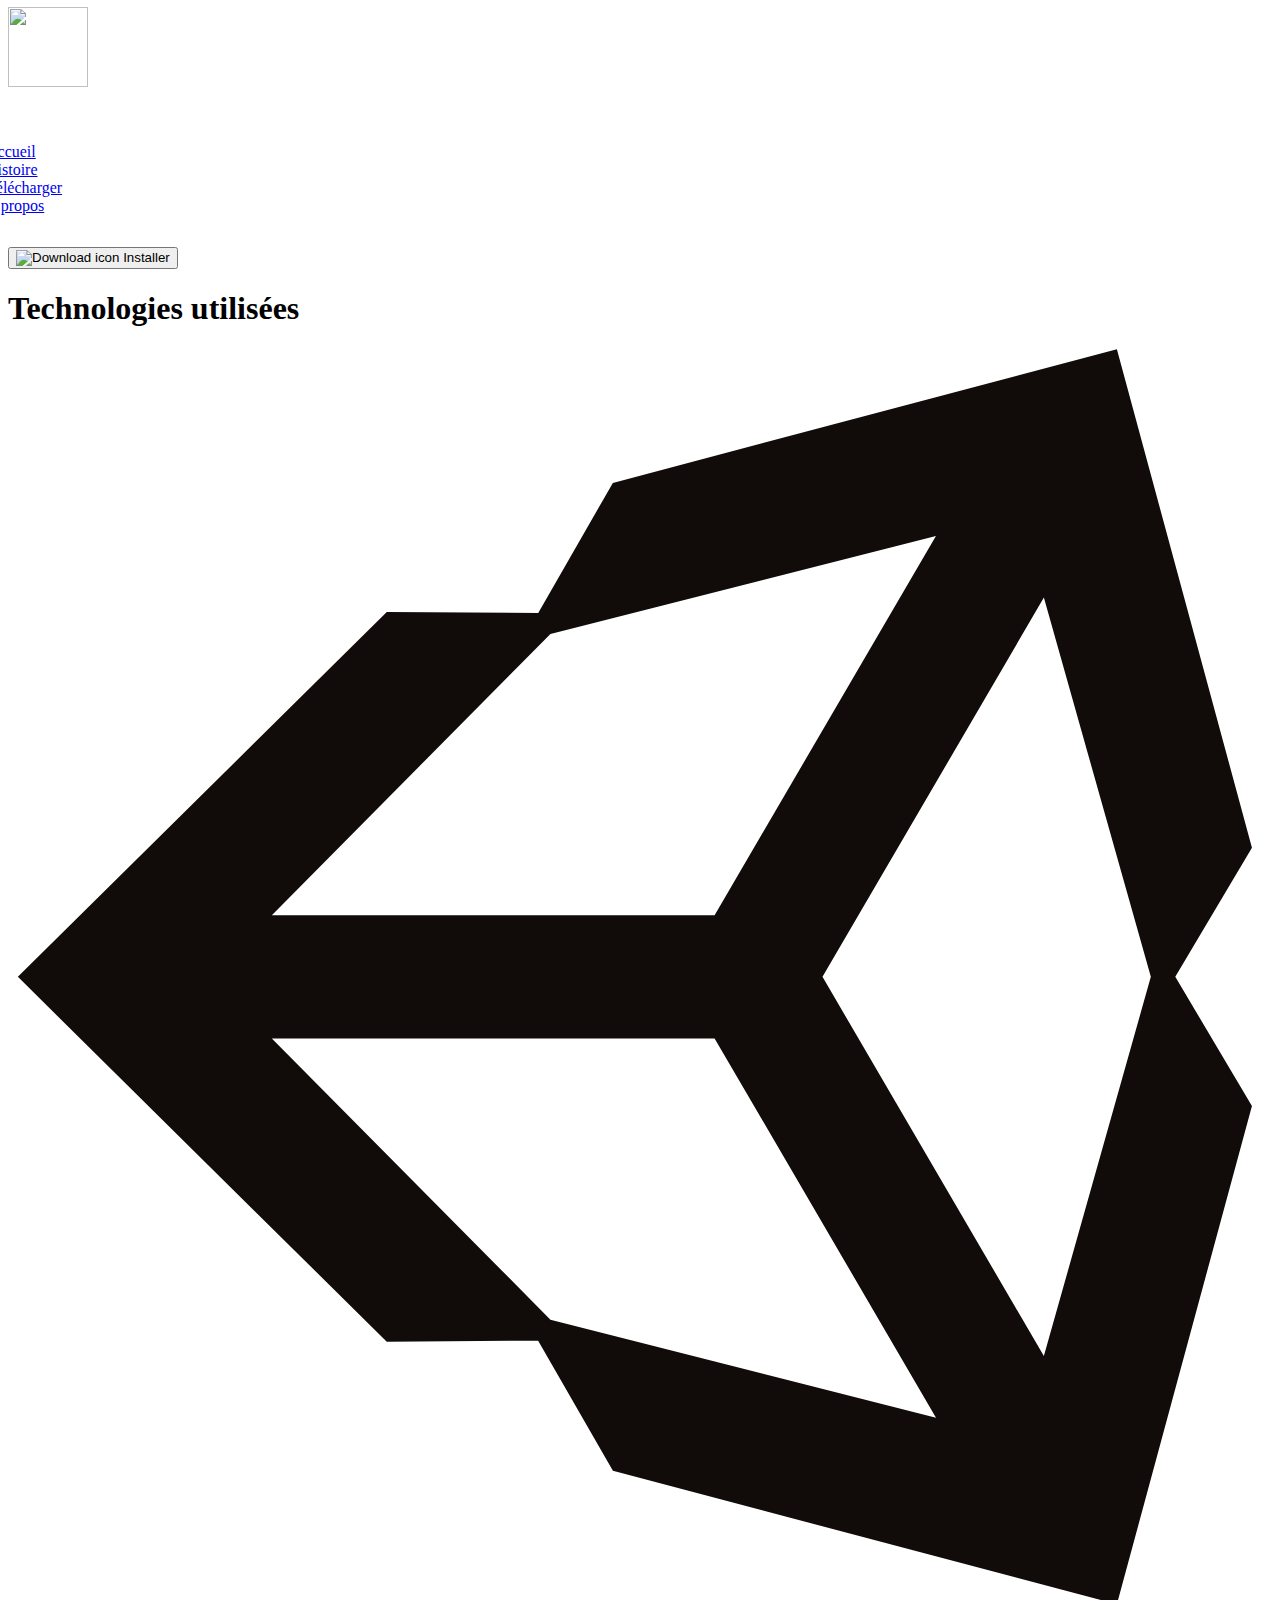
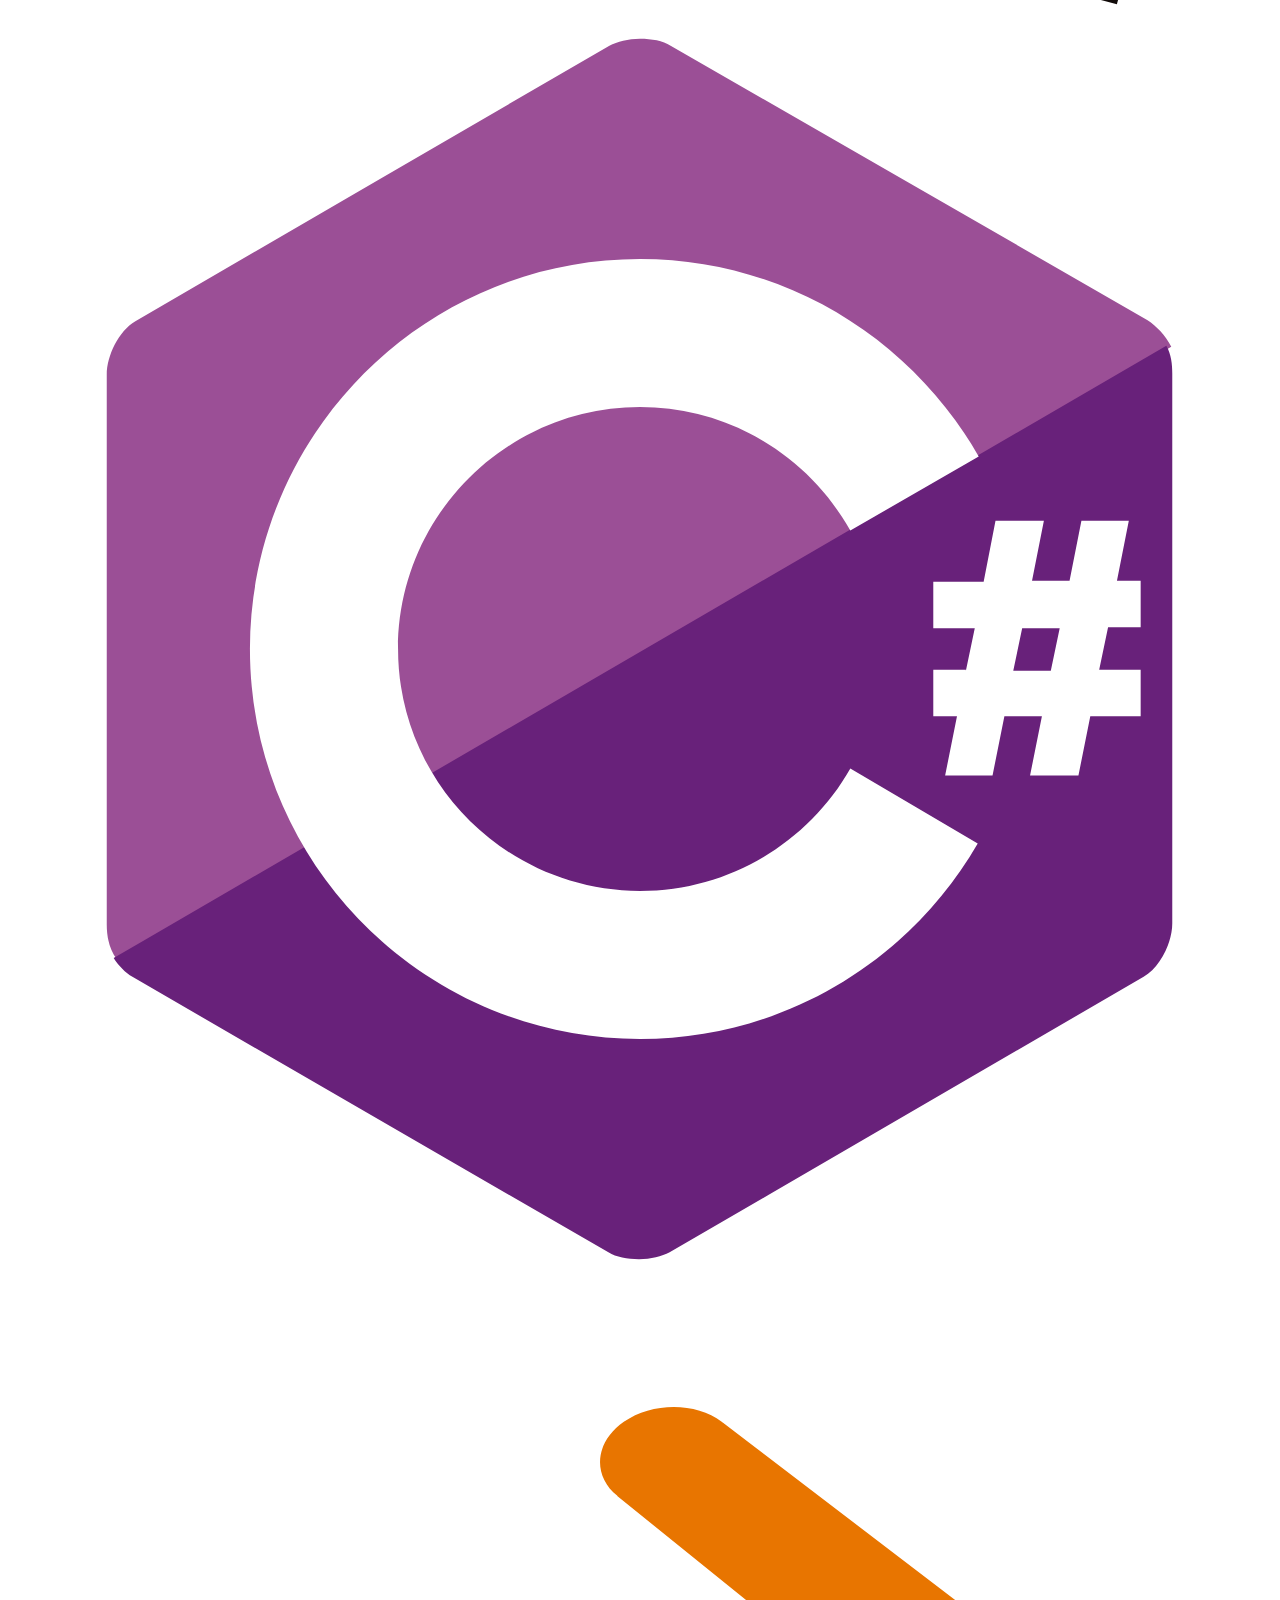
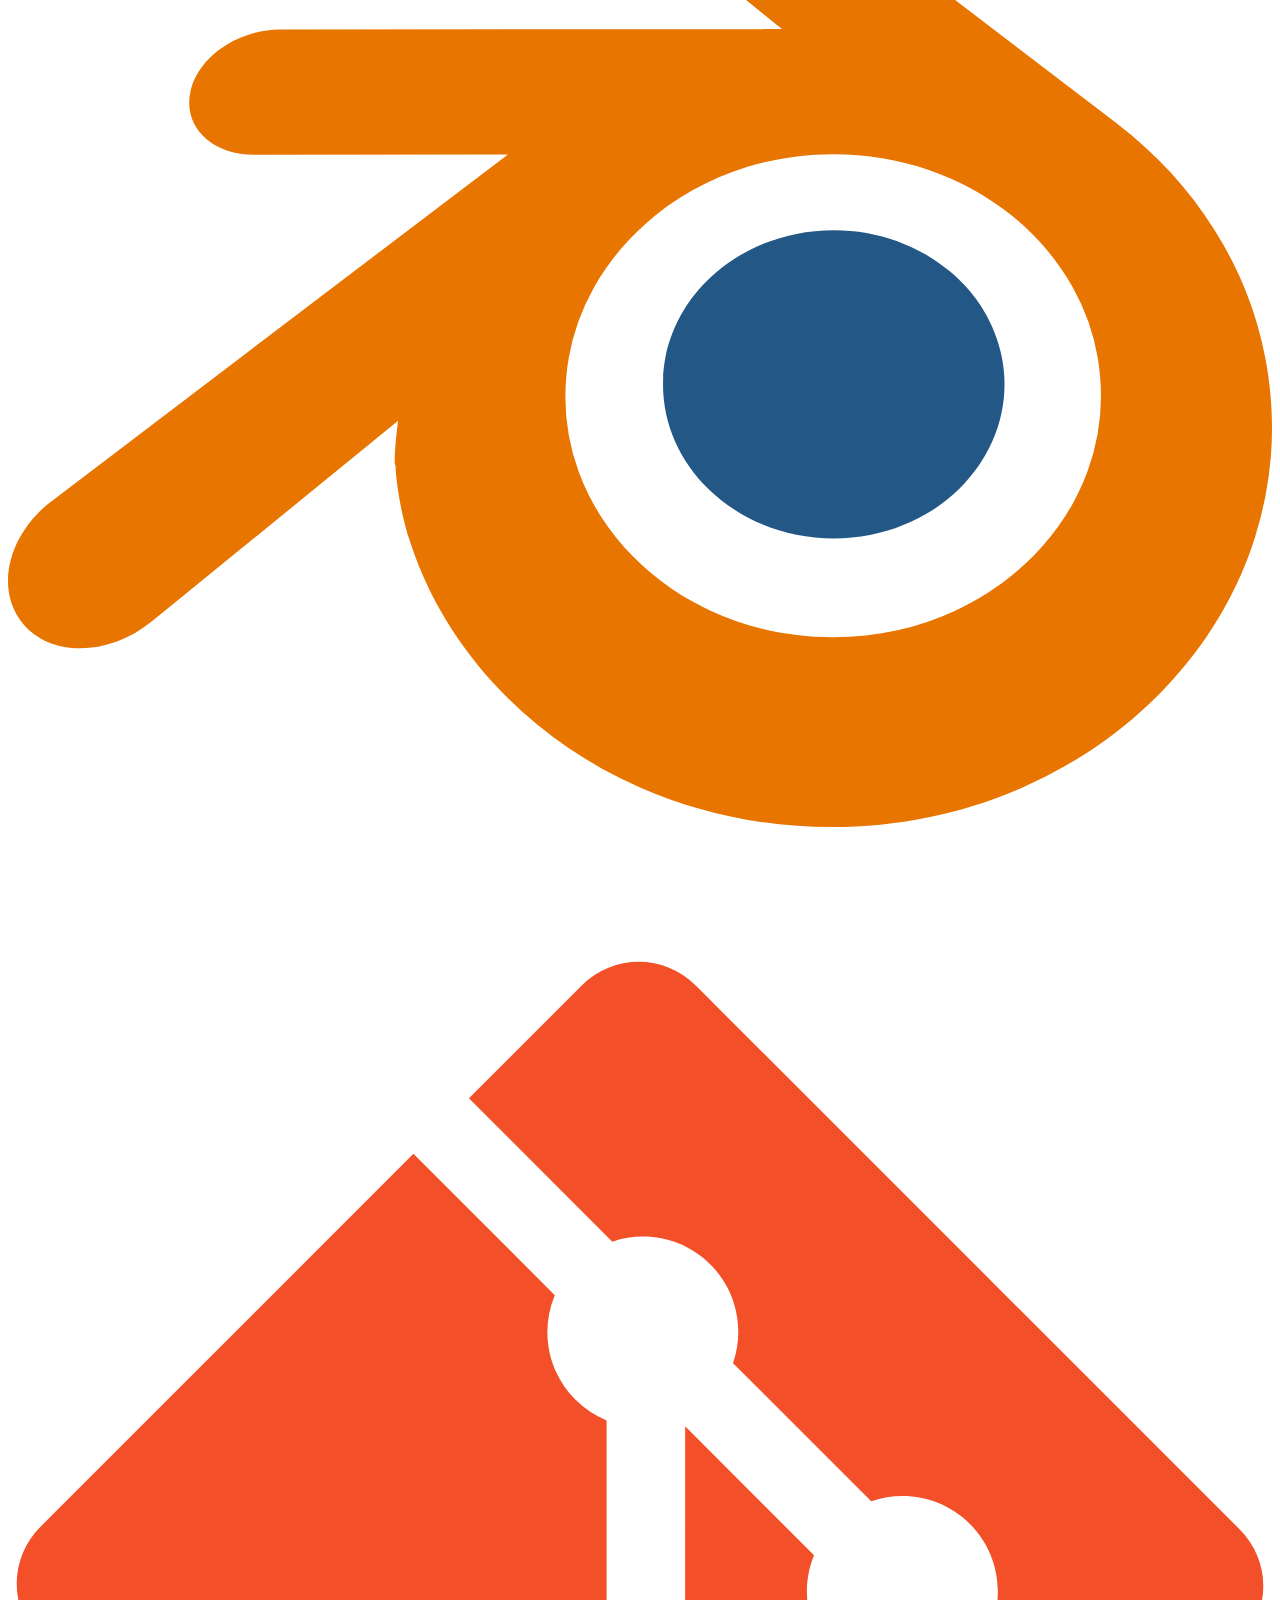
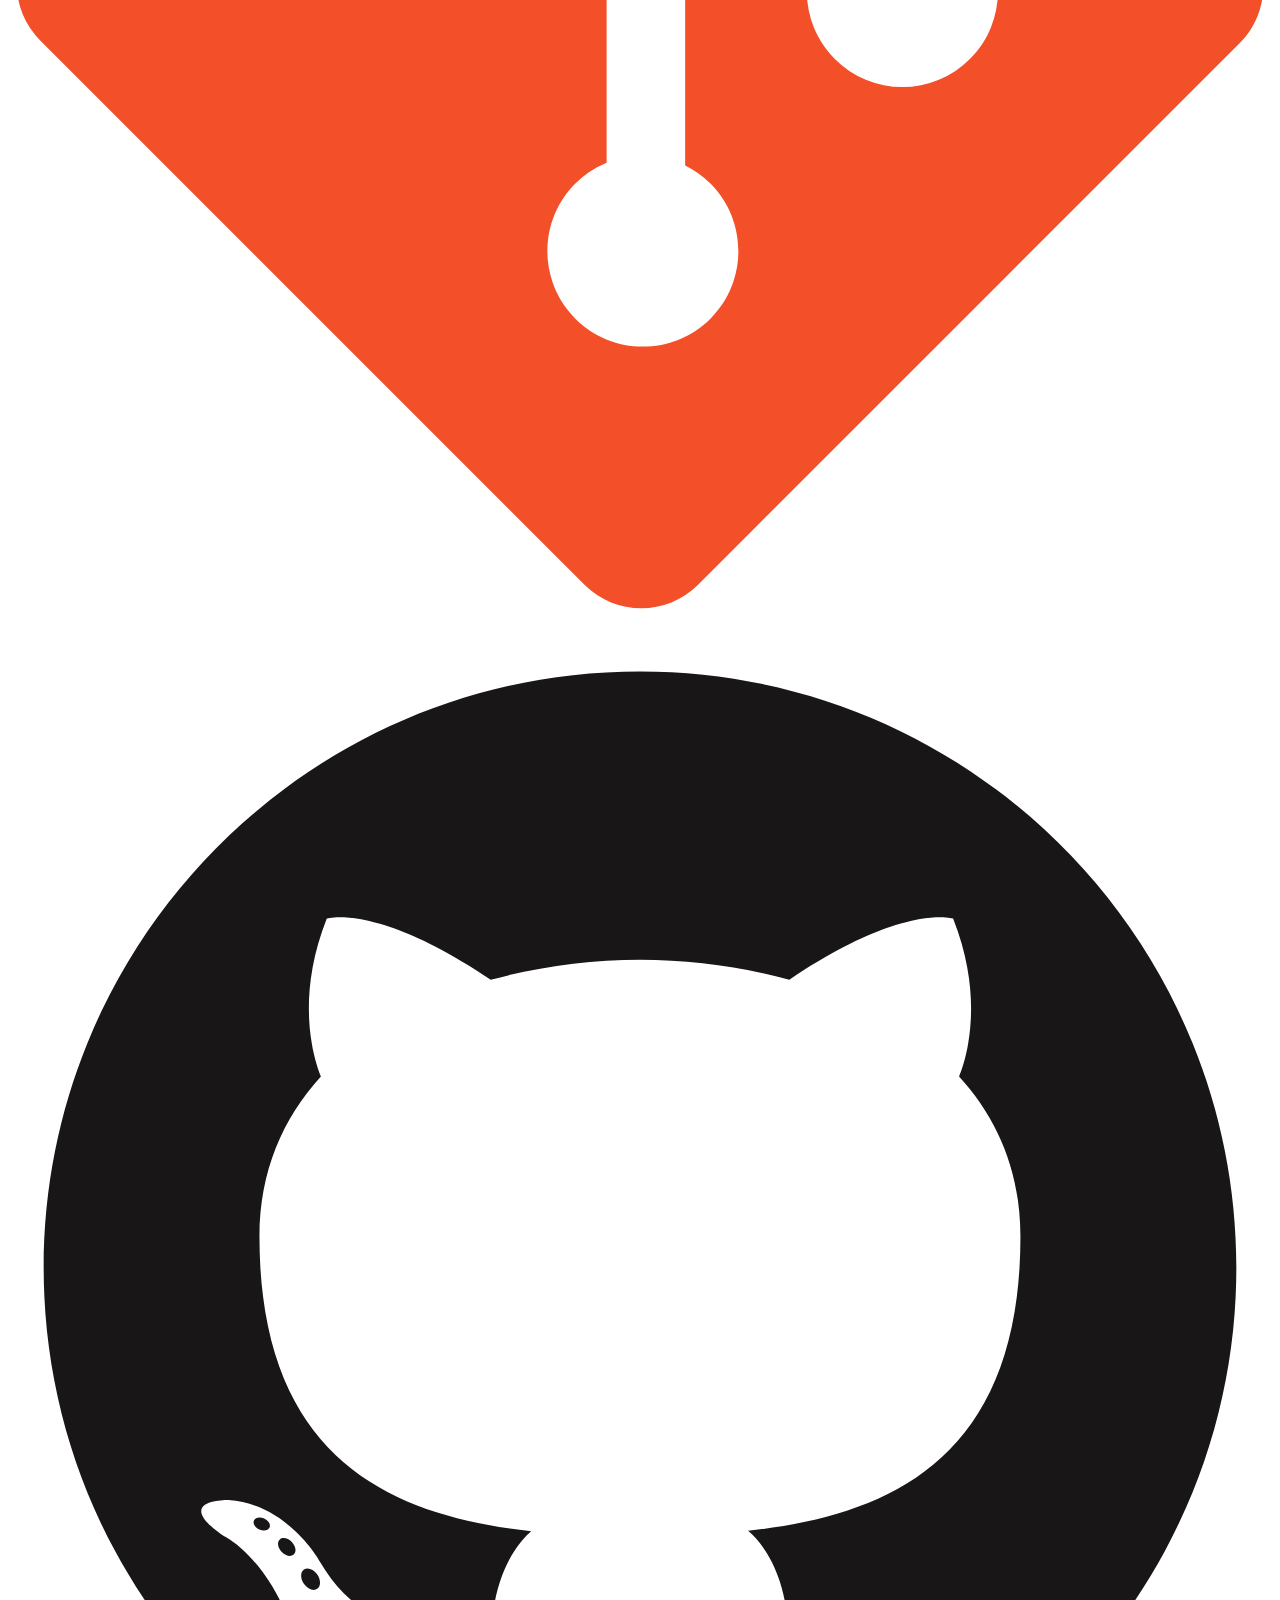
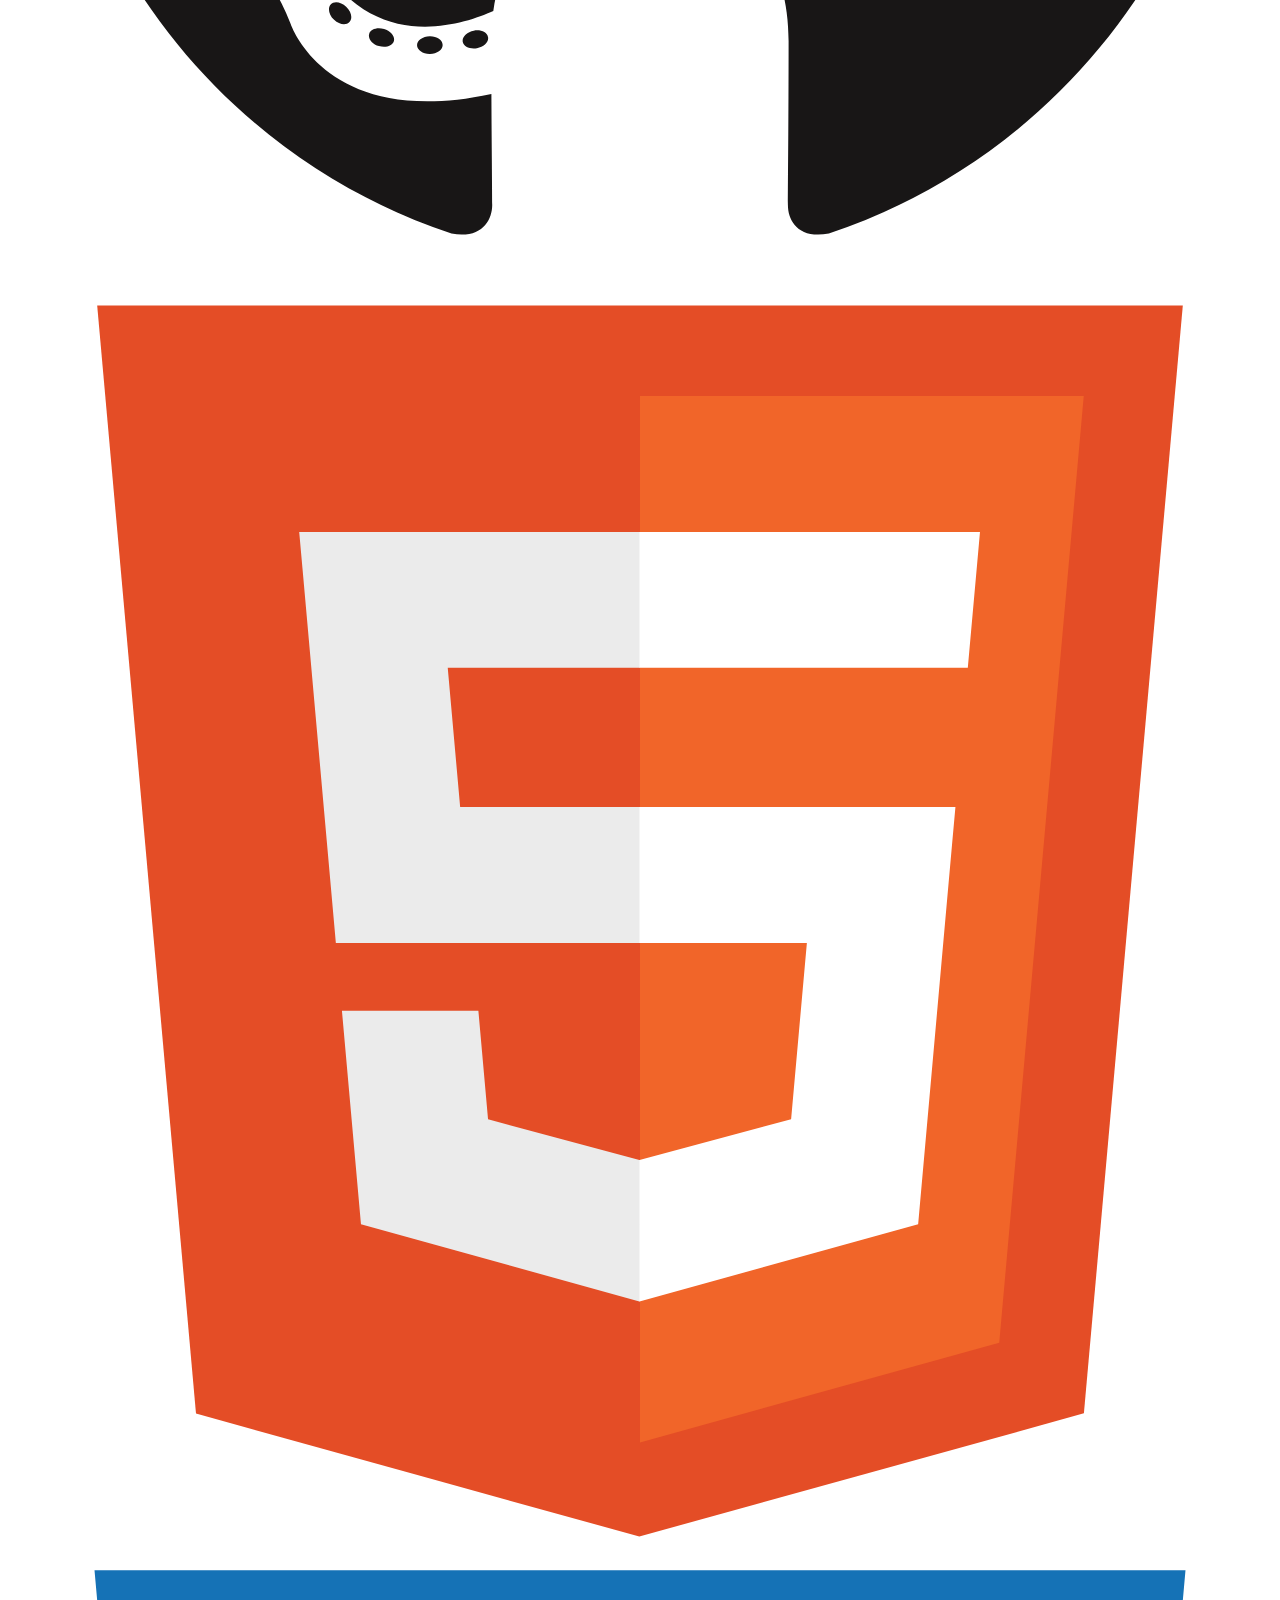
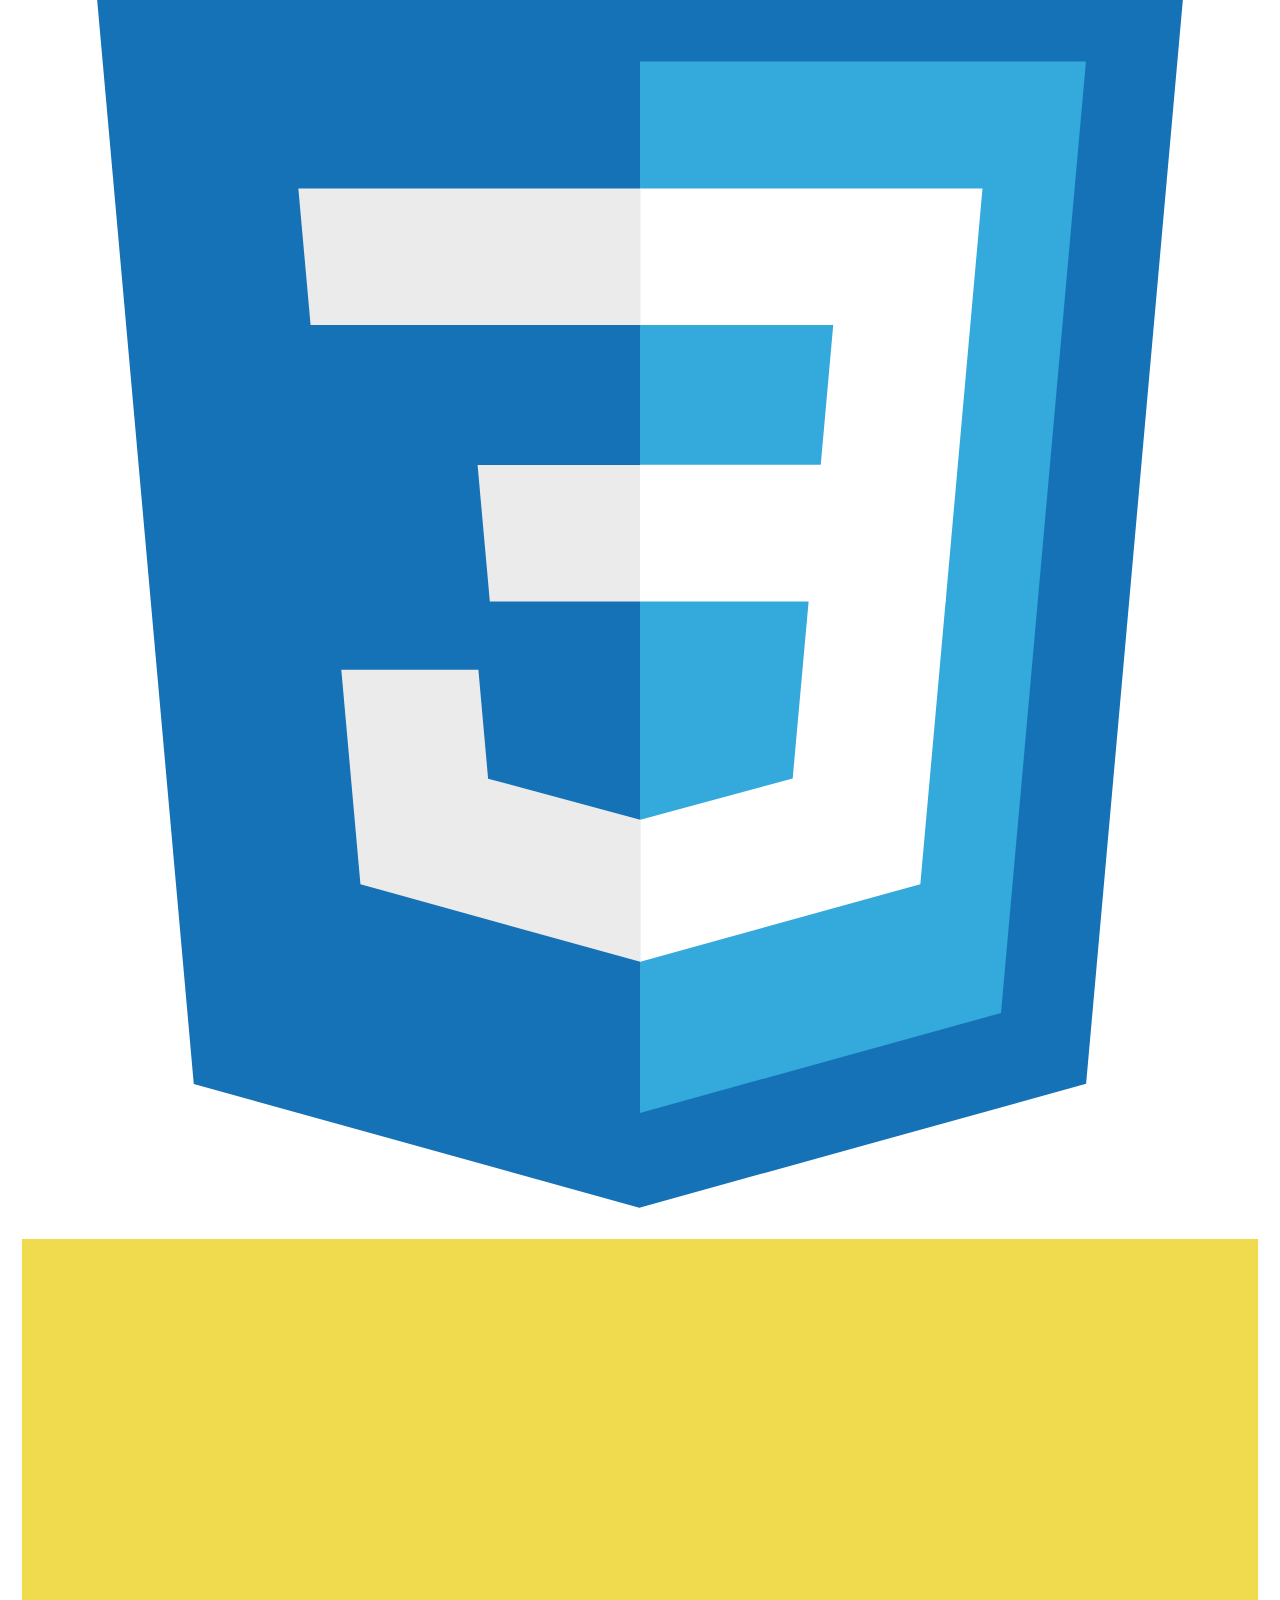
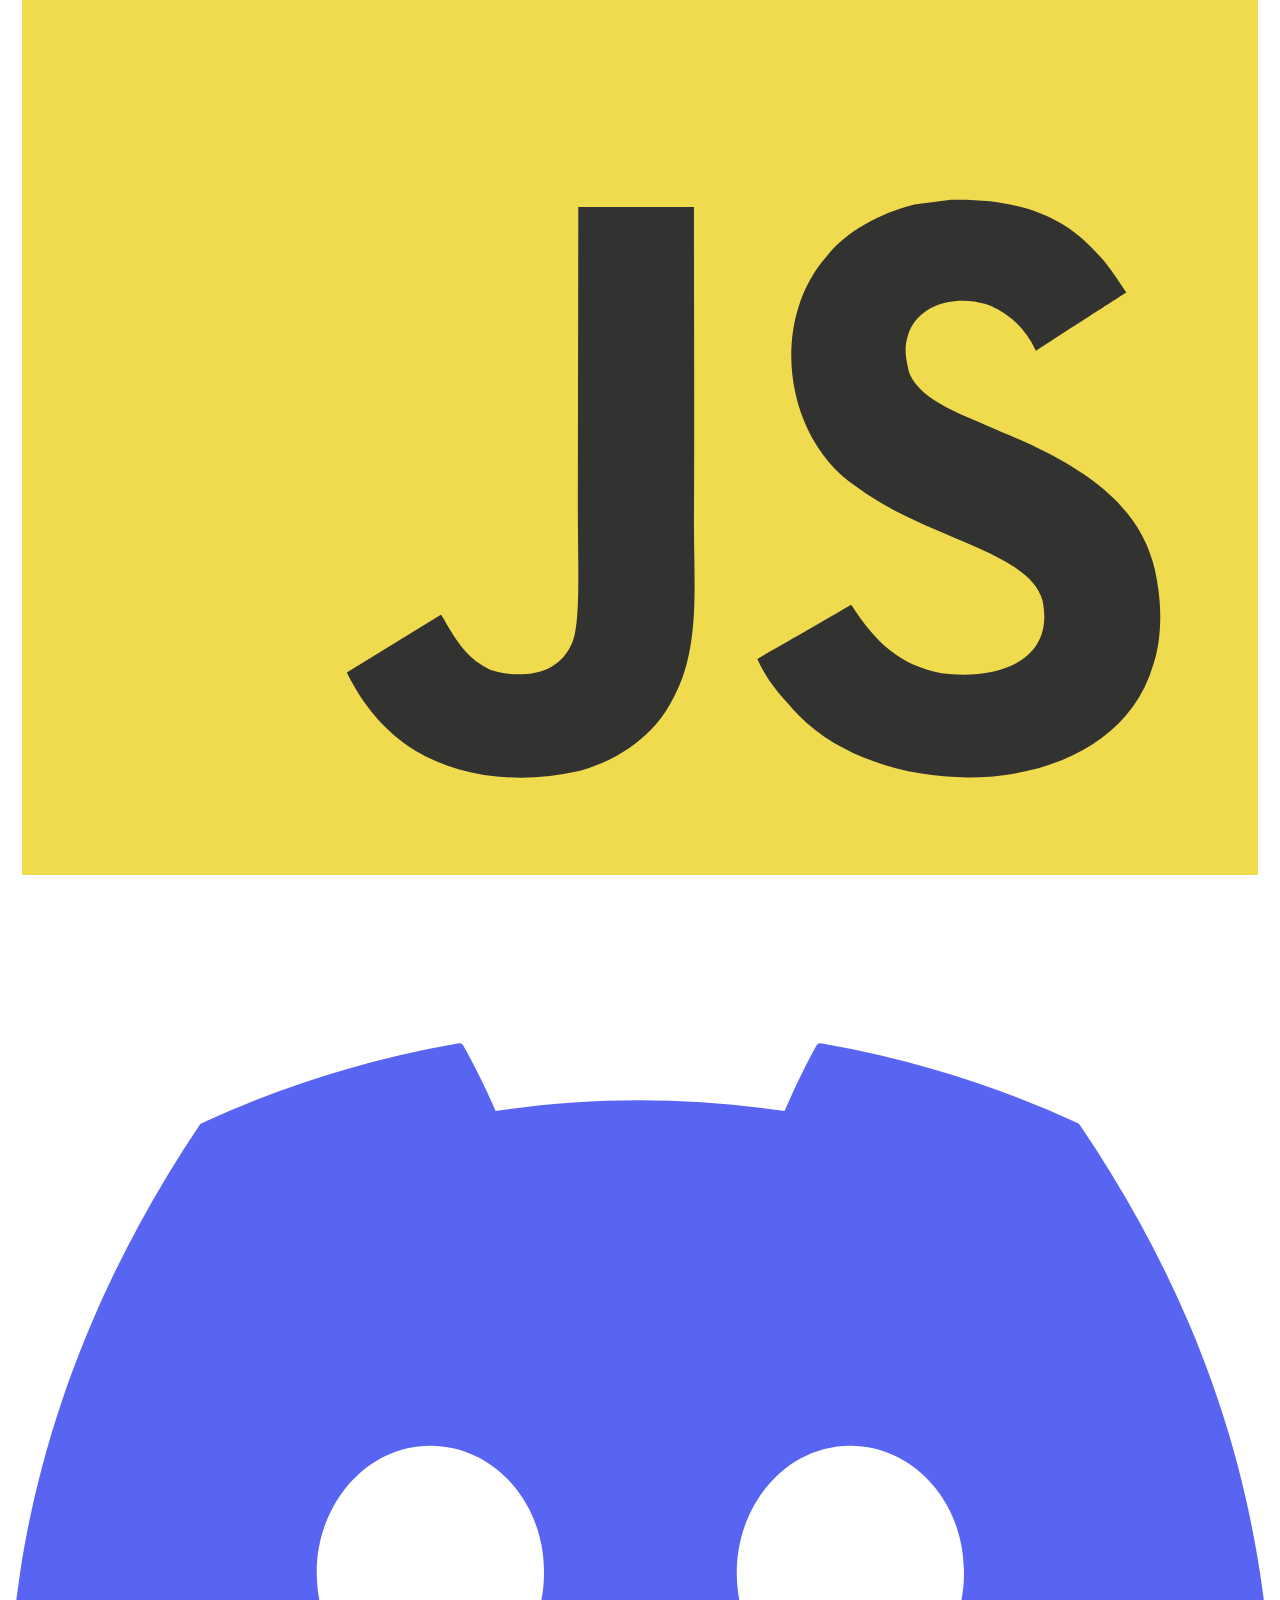
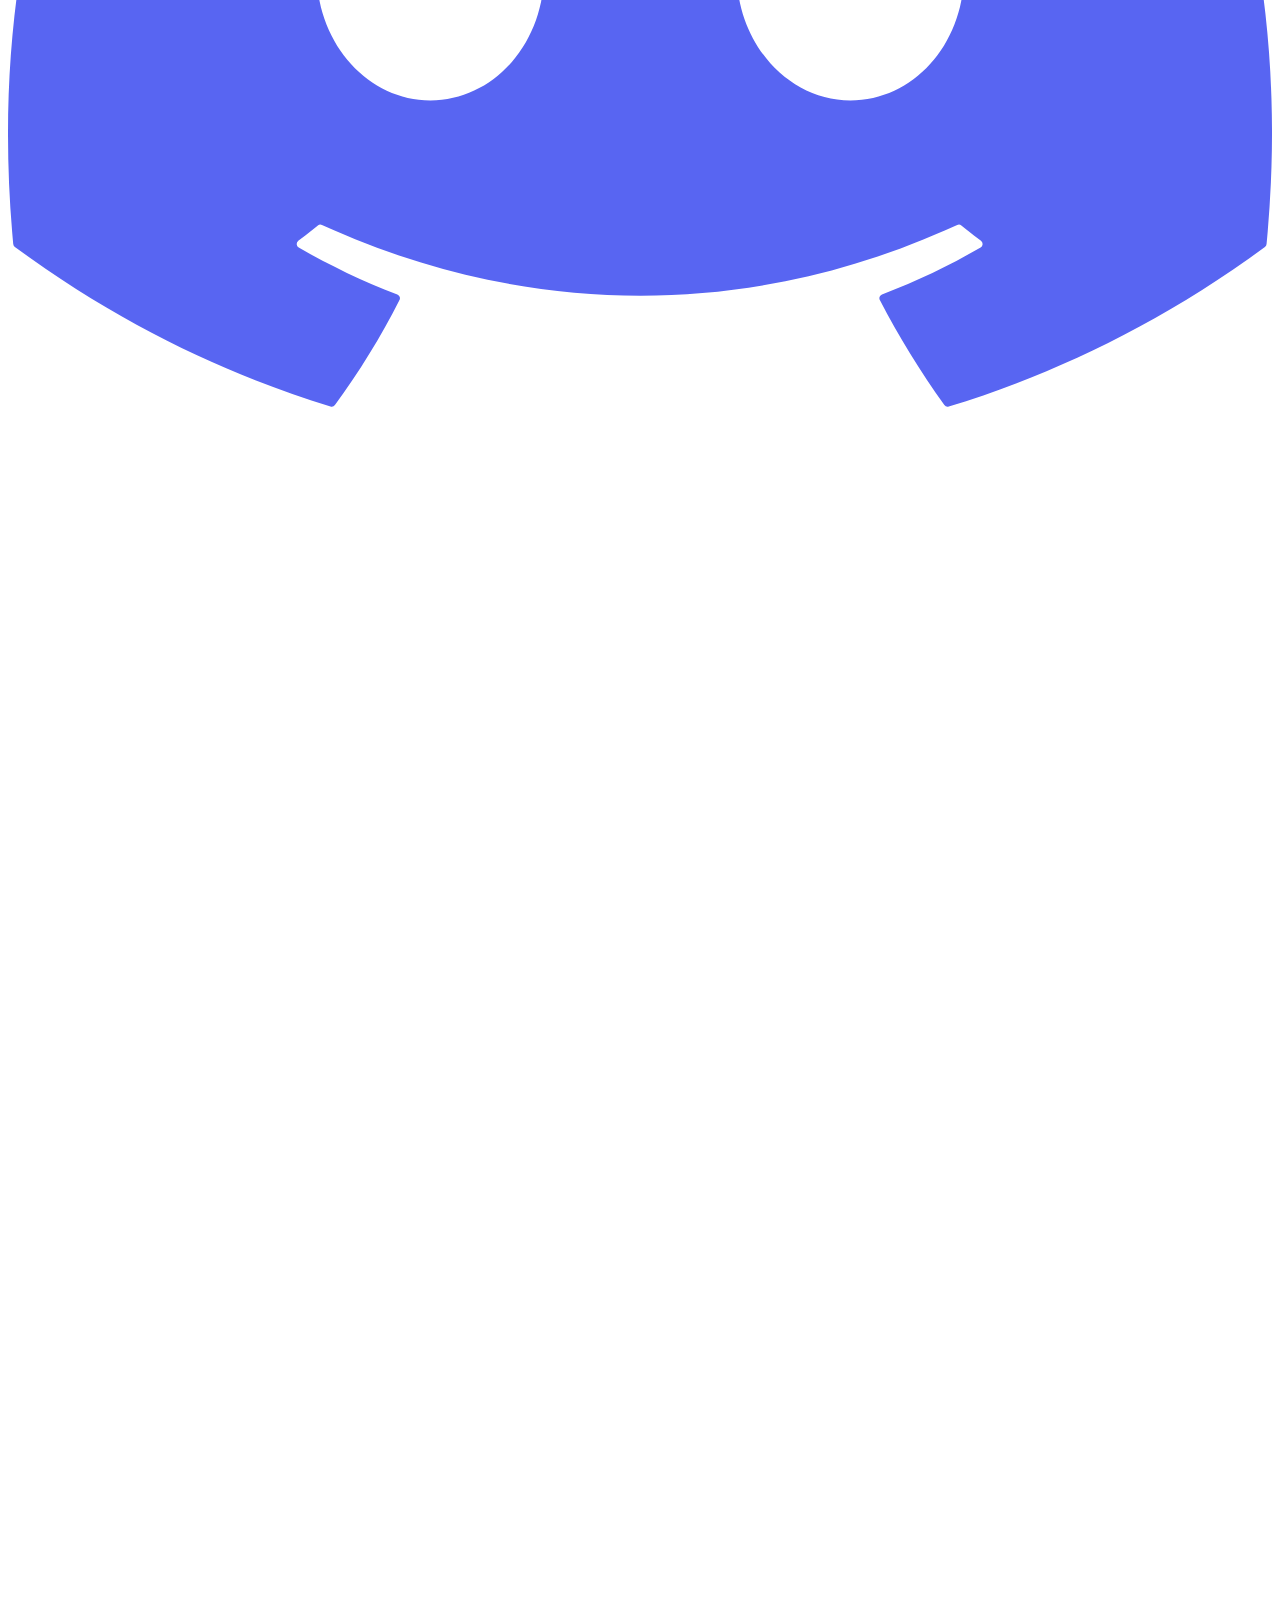
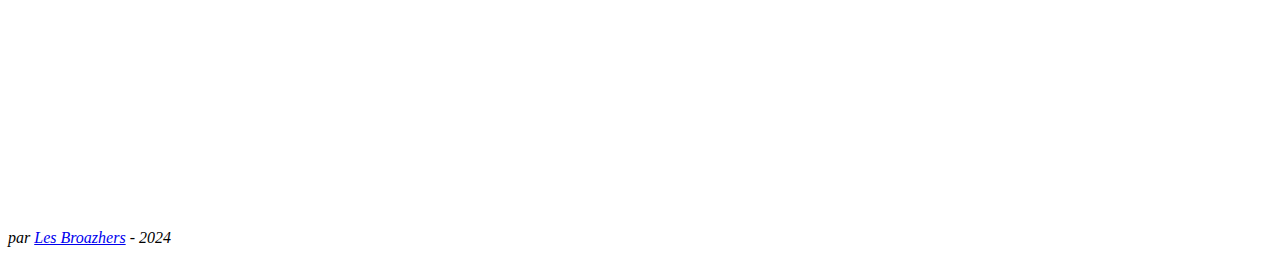
==== Download.html @ f4819803 "Update Download.html" ====
<!DOCTYPE html>
<html lang="fr">

<head>
    <meta charset="utf-8">
    <meta name="viewport" content="width=device-width, initial-scale=1.0, shrink-to-fit=no">
    <title>The Fame Bomber - Télecharger</title>
    <link rel="stylesheet" href="assets/bootstrap/css/bootstrap.min.css">
    <link rel="stylesheet" href="https://fonts.googleapis.com/css2?family=Anton&amp;display=swap">
    <link rel="stylesheet" href="https://fonts.googleapis.com/css2?family=Anton&amp;family=Dancing+Script&amp;display=swap">
    <link rel="stylesheet" href="https://fonts.googleapis.com/css2?family=Anton&amp;family=Dancing+Script:wght@700&amp;display=swap">
    <link rel="stylesheet" href="https://fonts.googleapis.com/css2?family=Lobster&amp;display=swap">
    <link rel="stylesheet" href="https://fonts.googleapis.com/css2?family=EB+Garamond:wght@800&amp;display=swap">
    <link rel="stylesheet" href="assets/fonts/fontawesome-all.min.css">
    <link rel="stylesheet" href="assets/fonts/font-awesome.min.css">
    <link rel="stylesheet" href="assets/fonts/fontawesome5-overrides.min.css">
    <link rel="stylesheet" href="assets/css/style.css">
    <link rel="stylesheet" href="assets/css/Features-Centered-Icons-icons.css">
    <link rel="stylesheet" href="assets/css/Sammy-Timeline.css">
    <link rel="stylesheet" href="assets/css/Timeline-F19687.css">
</head>
<body>
    <section class="sub-header">
        <nav style="padding-top: 0px;margin-top: -38px;margin-bottom: 10px;padding-bottom: 10px;"><a href="accueil.html"><img src="assets/img/chapeau.png" width="80" height="80" style="padding-right: 28px;margin-top: 37px;"></a>
            <div class="nav-links" style="padding-left: 0px;margin-left: -62px;margin-bottom: -4px;margin-top: 52px;">
                <ul>
                    <li><a href="accueil.html">Accueil</a></li>
                    <li><a href="About.html">Histoire</a></li>
                    <li><a href="Download.html">Télécharger</a></li>
                    <li><a href="lien.html">A propos</a></li>
                </ul>
            </div>
        </nav>
	</section>
	
    <div class="fond">
        <div class="dl-image">
            <a href="https://github.com/louisVSR/The_Fame_Bomber" ">
                <button class="dl-button">
                    <div class="container-install">
                        <img src="./assets/img/download.png" alt="Download icon" />
                        Installer
                    </div>
                </button>
            </a>
        </div>

        <div class="techs">
            <h1>Technologies utilisées</h1>
            <div class="icons">
                <div class="item">
                    <svg viewBox="0 0 128 128">
                        <title>Unity : pour le développement du jeu</title>
                        <path d="M82.48 63.578l22.418-38.402 10.832 38.402-10.832 38.398zm-10.926 6.238l22.422 38.402-39.047-9.922-28.211-28.48zM93.969 18.93L71.555 57.34H26.719L54.93 28.855zm32 31.582L112.293.031 61.25 13.559l-7.555 13.18-15.336-.109L1 63.582l37.359 36.949h.004l15.324-.113 7.57 13.176 51.035 13.527 13.676-50.473-7.762-13.07zm0 0" fill="#110B09"></path>
                    </svg>
                </div>

                <div class="item">
                    <svg viewBox="0 0 128 128">
                        <title>C# : pour coder la logique du jeu</title>
                        <path fill="#9B4F96" d="M115.4 30.7L67.1 2.9c-.8-.5-1.9-.7-3.1-.7-1.2 0-2.3.3-3.1.7l-48 27.9c-1.7 1-2.9 3.5-2.9 5.4v55.7c0 1.1.2 2.4 1 3.5l106.8-62c-.6-1.2-1.5-2.1-2.4-2.7z"></path>
                        <path fill="#68217A" d="M10.7 95.3c.5.8 1.2 1.5 1.9 1.9l48.2 27.9c.8.5 1.9.7 3.1.7 1.2 0 2.3-.3 3.1-.7l48-27.9c1.7-1 2.9-3.5 2.9-5.4V36.1c0-.9-.1-1.9-.6-2.8l-106.6 62z"></path>
                        <path fill="#fff" d="M85.3 76.1C81.1 83.5 73.1 88.5 64 88.5c-13.5 0-24.5-11-24.5-24.5s11-24.5 24.5-24.5c9.1 0 17.1 5 21.3 12.5l13-7.5c-6.8-11.9-19.6-20-34.3-20-21.8 0-39.5 17.7-39.5 39.5s17.7 39.5 39.5 39.5c14.6 0 27.4-8 34.2-19.8l-12.9-7.6zM97 66.2l.9-4.3h-4.2v-4.7h5.1L100 51h4.9l-1.2 6.1h3.8l1.2-6.1h4.8l-1.2 6.1h2.4v4.7h-3.3l-.9 4.3h4.2v4.7h-5.1l-1.2 6h-4.9l1.2-6h-3.8l-1.2 6h-4.8l1.2-6h-2.4v-4.7H97zm4.8 0h3.8l.9-4.3h-3.8l-.9 4.3z"></path>
                    </svg>
                </div>

                <div class="item">
                    <svg viewBox="0 0 128 128">
                        <title>Blender : pour la modélisation 3D</title>
                        <path d="M66.332 70.032c.24-4.242 2.327-7.987 5.485-10.634 3.094-2.602 7.248-4.193 11.809-4.193 4.537 0 8.69 1.59 11.78 4.193 3.163 2.647 5.237 6.392 5.485 10.634.24 4.35-1.523 8.41-4.605 11.417-3.158 3.05-7.627 4.977-12.66 4.977-5.037 0-9.526-1.915-12.664-4.977-3.094-3.006-4.853-7.044-4.606-11.397zm0 0" fill="#235785"></path>
                        <path d="M39.245 79.002c.028 1.66.564 4.89 1.36 7.404 1.682 5.336 4.537 10.273 8.49 14.599 4.062 4.465 9.074 8.055 14.85 10.61 6.073 2.67 12.665 4.037 19.505 4.037 6.84-.009 13.432-1.4 19.504-4.102 5.776-2.582 10.79-6.168 14.85-10.657 3.974-4.374 6.82-9.307 8.491-14.647a37 37 0 001.595-8.163c.208-2.69.12-5.405-.263-8.12a37.535 37.535 0 00-5.417-14.714c-2.574-4.15-5.916-7.76-9.89-10.813l.012-.004-39.955-30.506c-.036-.028-.068-.056-.104-.08-2.619-2.002-7.044-1.994-9.91.008-2.914 2.031-3.25 5.385-.656 7.496l-.012.008 16.682 13.484-50.789.051h-.068c-4.197.004-8.239 2.739-9.03 6.213-.82 3.521 2.035 6.46 6.412 6.46l-.008.016 25.736-.048L4.58 82.524c-.056.044-.12.088-.176.132C.069 85.95-1.33 91.446 1.4 94.9c2.778 3.522 8.666 3.546 13.047.02L39.505 74.51s-.368 2.758-.336 4.397zm64.56 9.219c-5.168 5.228-12.416 8.21-20.227 8.21-7.831.012-15.079-2.918-20.248-8.142-2.526-2.559-4.377-5.473-5.528-8.591a22.202 22.202 0 01-1.271-9.602 22.446 22.446 0 012.778-9.039c1.507-2.714 3.59-5.18 6.14-7.267 5.033-4.058 11.42-6.28 18.1-6.28 6.709-.008 13.097 2.174 18.13 6.236 2.55 2.075 4.625 4.529 6.14 7.243a22.302 22.302 0 012.774 9.043 22.313 22.313 0 01-1.271 9.598c-1.147 3.142-3.002 6.056-5.533 8.615zm0 0" fill="#e87500"></path>
                    </svg>
                </div>

                <div class="git-item">
                    <svg viewBox="0 0 128 128">
                        <title>Git & GitHub : pour une meilleure gestion du code source</title>
                        <path fill="#F34F29" d="M124.737 58.378L69.621 3.264c-3.172-3.174-8.32-3.174-11.497 0L46.68 14.71l14.518 14.518c3.375-1.139 7.243-.375 9.932 2.314 2.703 2.706 3.461 6.607 2.294 9.993l13.992 13.993c3.385-1.167 7.292-.413 9.994 2.295 3.78 3.777 3.78 9.9 0 13.679a9.673 9.673 0 01-13.683 0 9.677 9.677 0 01-2.105-10.521L68.574 47.933l-.002 34.341a9.708 9.708 0 012.559 1.828c3.778 3.777 3.778 9.898 0 13.683-3.779 3.777-9.904 3.777-13.679 0-3.778-3.784-3.778-9.905 0-13.683a9.65 9.65 0 013.167-2.11V47.333a9.581 9.581 0 01-3.167-2.111c-2.862-2.86-3.551-7.06-2.083-10.576L41.056 20.333 3.264 58.123a8.133 8.133 0 000 11.5l55.117 55.114c3.174 3.174 8.32 3.174 11.499 0l54.858-54.858a8.135 8.135 0 00-.001-11.501z"></path>
                    </svg>

                    <svg viewBox="0 0 128 128">
                        <title>Git & GitHub : pour une meilleure gestion du code source</title>
                        <g fill="#181616"><path fill-rule="evenodd" clip-rule="evenodd" d="M64 5.103c-33.347 0-60.388 27.035-60.388 60.388 0 26.682 17.303 49.317 41.297 57.303 3.017.56 4.125-1.31 4.125-2.905 0-1.44-.056-6.197-.082-11.243-16.8 3.653-20.345-7.125-20.345-7.125-2.747-6.98-6.705-8.836-6.705-8.836-5.48-3.748.413-3.67.413-3.67 6.063.425 9.257 6.223 9.257 6.223 5.386 9.23 14.127 6.562 17.573 5.02.542-3.903 2.107-6.568 3.834-8.076-13.413-1.525-27.514-6.704-27.514-29.843 0-6.593 2.36-11.98 6.223-16.21-.628-1.52-2.695-7.662.584-15.98 0 0 5.07-1.623 16.61 6.19C53.7 35 58.867 34.327 64 34.304c5.13.023 10.3.694 15.127 2.033 11.526-7.813 16.59-6.19 16.59-6.19 3.287 8.317 1.22 14.46.593 15.98 3.872 4.23 6.215 9.617 6.215 16.21 0 23.194-14.127 28.3-27.574 29.796 2.167 1.874 4.097 5.55 4.097 11.183 0 8.08-.07 14.583-.07 16.572 0 1.607 1.088 3.49 4.148 2.897 23.98-7.994 41.263-30.622 41.263-57.294C124.388 32.14 97.35 5.104 64 5.104z"></path><path d="M26.484 91.806c-.133.3-.605.39-1.035.185-.44-.196-.685-.605-.543-.906.13-.31.603-.395 1.04-.188.44.197.69.61.537.91zm2.446 2.729c-.287.267-.85.143-1.232-.28-.396-.42-.47-.983-.177-1.254.298-.266.844-.14 1.24.28.394.426.472.984.17 1.255zM31.312 98.012c-.37.258-.976.017-1.35-.52-.37-.538-.37-1.183.01-1.44.373-.258.97-.025 1.35.507.368.545.368 1.19-.01 1.452zm3.261 3.361c-.33.365-1.036.267-1.552-.23-.527-.487-.674-1.18-.343-1.544.336-.366 1.045-.264 1.564.23.527.486.686 1.18.333 1.543zm4.5 1.951c-.147.473-.825.688-1.51.486-.683-.207-1.13-.76-.99-1.238.14-.477.823-.7 1.512-.485.683.206 1.13.756.988 1.237zm4.943.361c.017.498-.563.91-1.28.92-.723.017-1.308-.387-1.315-.877 0-.503.568-.91 1.29-.924.717-.013 1.306.387 1.306.88zm4.598-.782c.086.485-.413.984-1.126 1.117-.7.13-1.35-.172-1.44-.653-.086-.498.422-.997 1.122-1.126.714-.123 1.354.17 1.444.663zm0 0"></path></g>
                    </svg>
                </div>

                <div class="web-item">

                    <svg viewBox="0 0 128 128">
                        <title>HTML/CSS/JS : pour le développement du site</title>
                        <path fill="#E44D26" d="M19.037 113.876L9.032 1.661h109.936l-10.016 112.198-45.019 12.48z"></path>
                        <path fill="#F16529" d="M64 116.8l36.378-10.086 8.559-95.878H64z"></path>
                        <path fill="#EBEBEB" d="M64 52.455H45.788L44.53 38.361H64V24.599H29.489l.33 3.692 3.382 37.927H64zm0 35.743l-.061.017-15.327-4.14-.979-10.975H33.816l1.928 21.609 28.193 7.826.063-.017z"></path>
                        <path fill="#fff" d="M63.952 52.455v13.763h16.947l-1.597 17.849-15.35 4.143v14.319l28.215-7.82.207-2.325 3.234-36.233.335-3.696h-3.708zm0-27.856v13.762h33.244l.276-3.092.628-6.978.329-3.692z"></path>
                    </svg>
                    <svg viewBox="0 0 128 128">
                        <title>HTML/CSS/JS : pour le développement du site</title>
                        <path fill="#1572B6" d="M18.814 114.123L8.76 1.352h110.48l-10.064 112.754-45.243 12.543-45.119-12.526z"></path>
                        <path fill="#33A9DC" d="M64.001 117.062l36.559-10.136 8.601-96.354h-45.16v106.49z"></path>
                        <path fill="#fff" d="M64.001 51.429h18.302l1.264-14.163H64.001V23.435h34.682l-.332 3.711-3.4 38.114h-30.95V51.429z"></path>
                        <path fill="#EBEBEB" d="M64.083 87.349l-.061.018-15.403-4.159-.985-11.031H33.752l1.937 21.717 28.331 7.863.063-.018v-14.39z"></path>
                        <path fill="#fff" d="M81.127 64.675l-1.666 18.522-15.426 4.164v14.39l28.354-7.858.208-2.337 2.406-26.881H81.127z"></path>
                        <path fill="#EBEBEB" d="M64.048 23.435v13.831H30.64l-.277-3.108-.63-7.012-.331-3.711h34.646zm-.047 27.996v13.831H48.792l-.277-3.108-.631-7.012-.33-3.711h16.447z"></path>
                    </svg>
                    <svg viewBox="0 0 128 128">
                        <title>HTML/CSS/JS : pour le développement du site</title>
                        <path fill="#F0DB4F" d="M1.408 1.408h125.184v125.185H1.408z"></path>
                        <path fill="#323330" d="M116.347 96.736c-.917-5.711-4.641-10.508-15.672-14.981-3.832-1.761-8.104-3.022-9.377-5.926-.452-1.69-.512-2.642-.226-3.665.821-3.32 4.784-4.355 7.925-3.403 2.023.678 3.938 2.237 5.093 4.724 5.402-3.498 5.391-3.475 9.163-5.879-1.381-2.141-2.118-3.129-3.022-4.045-3.249-3.629-7.676-5.498-14.756-5.355l-3.688.477c-3.534.893-6.902 2.748-8.877 5.235-5.926 6.724-4.236 18.492 2.975 23.335 7.104 5.332 17.54 6.545 18.873 11.531 1.297 6.104-4.486 8.08-10.234 7.378-4.236-.881-6.592-3.034-9.139-6.949-4.688 2.713-4.688 2.713-9.508 5.485 1.143 2.499 2.344 3.63 4.26 5.795 9.068 9.198 31.76 8.746 35.83-5.176.165-.478 1.261-3.666.38-8.581zM69.462 58.943H57.753l-.048 30.272c0 6.438.333 12.34-.714 14.149-1.713 3.558-6.152 3.117-8.175 2.427-2.059-1.012-3.106-2.451-4.319-4.485-.333-.584-.583-1.036-.667-1.071l-9.52 5.83c1.583 3.249 3.915 6.069 6.902 7.901 4.462 2.678 10.459 3.499 16.731 2.059 4.082-1.189 7.604-3.652 9.448-7.401 2.666-4.915 2.094-10.864 2.07-17.444.06-10.735.001-21.468.001-32.237z"></path>
                    </svg>

                </div>

                <div class="item">
                    <svg role="img" viewBox="0 0 24 24" xmlns="http://www.w3.org/2000/svg">
                        <title>Discord : pour la communication</title>
                        <g fill="#5865F2"><path d="M20.317 4.3698a19.7913 19.7913 0 00-4.8851-1.5152.0741.0741 0 00-.0785.0371c-.211.3753-.4447.8648-.6083 1.2495-1.8447-.2762-3.68-.2762-5.4868 0-.1636-.3933-.4058-.8742-.6177-1.2495a.077.077 0 00-.0785-.037 19.7363 19.7363 0 00-4.8852 1.515.0699.0699 0 00-.0321.0277C.5334 9.0458-.319 13.5799.0992 18.0578a.0824.0824 0 00.0312.0561c2.0528 1.5076 4.0413 2.4228 5.9929 3.0294a.0777.0777 0 00.0842-.0276c.4616-.6304.8731-1.2952 1.226-1.9942a.076.076 0 00-.0416-.1057c-.6528-.2476-1.2743-.5495-1.8722-.8923a.077.077 0 01-.0076-.1277c.1258-.0943.2517-.1923.3718-.2914a.0743.0743 0 01.0776-.0105c3.9278 1.7933 8.18 1.7933 12.0614 0a.0739.0739 0 01.0785.0095c.1202.099.246.1981.3728.2924a.077.077 0 01-.0066.1276 12.2986 12.2986 0 01-1.873.8914.0766.0766 0 00-.0407.1067c.3604.698.7719 1.3628 1.225 1.9932a.076.076 0 00.0842.0286c1.961-.6067 3.9495-1.5219 6.0023-3.0294a.077.077 0 00.0313-.0552c.5004-5.177-.8382-9.6739-3.5485-13.6604a.061.061 0 00-.0312-.0286zM8.02 15.3312c-1.1825 0-2.1569-1.0857-2.1569-2.419 0-1.3332.9555-2.4189 2.157-2.4189 1.2108 0 2.1757 1.0952 2.1568 2.419 0 1.3332-.9555 2.4189-2.1569 2.4189zm7.9748 0c-1.1825 0-2.1569-1.0857-2.1569-2.419 0-1.3332.9554-2.4189 2.1569-2.4189 1.2108 0 2.1757 1.0952 2.1568 2.419 0 1.3332-.946 2.4189-2.1568 2.4189Z" /></g>
                    </svg>
                </div>
            </div>
        </div>
    </div>
	
	

	
	<footer>
        <a href="https://github.com/louisVSR/The_Fame_Bomber">
            <svg viewBox="0 0 128 128">
                <g fill="#FFF"><path fill-rule="evenodd" clip-rule="evenodd" d="M64 5.103c-33.347 0-60.388 27.035-60.388 60.388 0 26.682 17.303 49.317 41.297 57.303 3.017.56 4.125-1.31 4.125-2.905 0-1.44-.056-6.197-.082-11.243-16.8 3.653-20.345-7.125-20.345-7.125-2.747-6.98-6.705-8.836-6.705-8.836-5.48-3.748.413-3.67.413-3.67 6.063.425 9.257 6.223 9.257 6.223 5.386 9.23 14.127 6.562 17.573 5.02.542-3.903 2.107-6.568 3.834-8.076-13.413-1.525-27.514-6.704-27.514-29.843 0-6.593 2.36-11.98 6.223-16.21-.628-1.52-2.695-7.662.584-15.98 0 0 5.07-1.623 16.61 6.19C53.7 35 58.867 34.327 64 34.304c5.13.023 10.3.694 15.127 2.033 11.526-7.813 16.59-6.19 16.59-6.19 3.287 8.317 1.22 14.46.593 15.98 3.872 4.23 6.215 9.617 6.215 16.21 0 23.194-14.127 28.3-27.574 29.796 2.167 1.874 4.097 5.55 4.097 11.183 0 8.08-.07 14.583-.07 16.572 0 1.607 1.088 3.49 4.148 2.897 23.98-7.994 41.263-30.622 41.263-57.294C124.388 32.14 97.35 5.104 64 5.104z"></path><path d="M26.484 91.806c-.133.3-.605.39-1.035.185-.44-.196-.685-.605-.543-.906.13-.31.603-.395 1.04-.188.44.197.69.61.537.91zm2.446 2.729c-.287.267-.85.143-1.232-.28-.396-.42-.47-.983-.177-1.254.298-.266.844-.14 1.24.28.394.426.472.984.17 1.255zM31.312 98.012c-.37.258-.976.017-1.35-.52-.37-.538-.37-1.183.01-1.44.373-.258.97-.025 1.35.507.368.545.368 1.19-.01 1.452zm3.261 3.361c-.33.365-1.036.267-1.552-.23-.527-.487-.674-1.18-.343-1.544.336-.366 1.045-.264 1.564.23.527.486.686 1.18.333 1.543zm4.5 1.951c-.147.473-.825.688-1.51.486-.683-.207-1.13-.76-.99-1.238.14-.477.823-.7 1.512-.485.683.206 1.13.756.988 1.237zm4.943.361c.017.498-.563.91-1.28.92-.723.017-1.308-.387-1.315-.877 0-.503.568-.91 1.29-.924.717-.013 1.306.387 1.306.88zm4.598-.782c.086.485-.413.984-1.126 1.117-.7.13-1.35-.172-1.44-.653-.086-.498.422-.997 1.122-1.126.714-.123 1.354.17 1.444.663zm0 0"></path></g>
            </svg>
        </a>
        <i>par <a class="link-to-about" href="accueil.html">Les Broazhers</a> - 2024</i>
    </footer>
	</body>
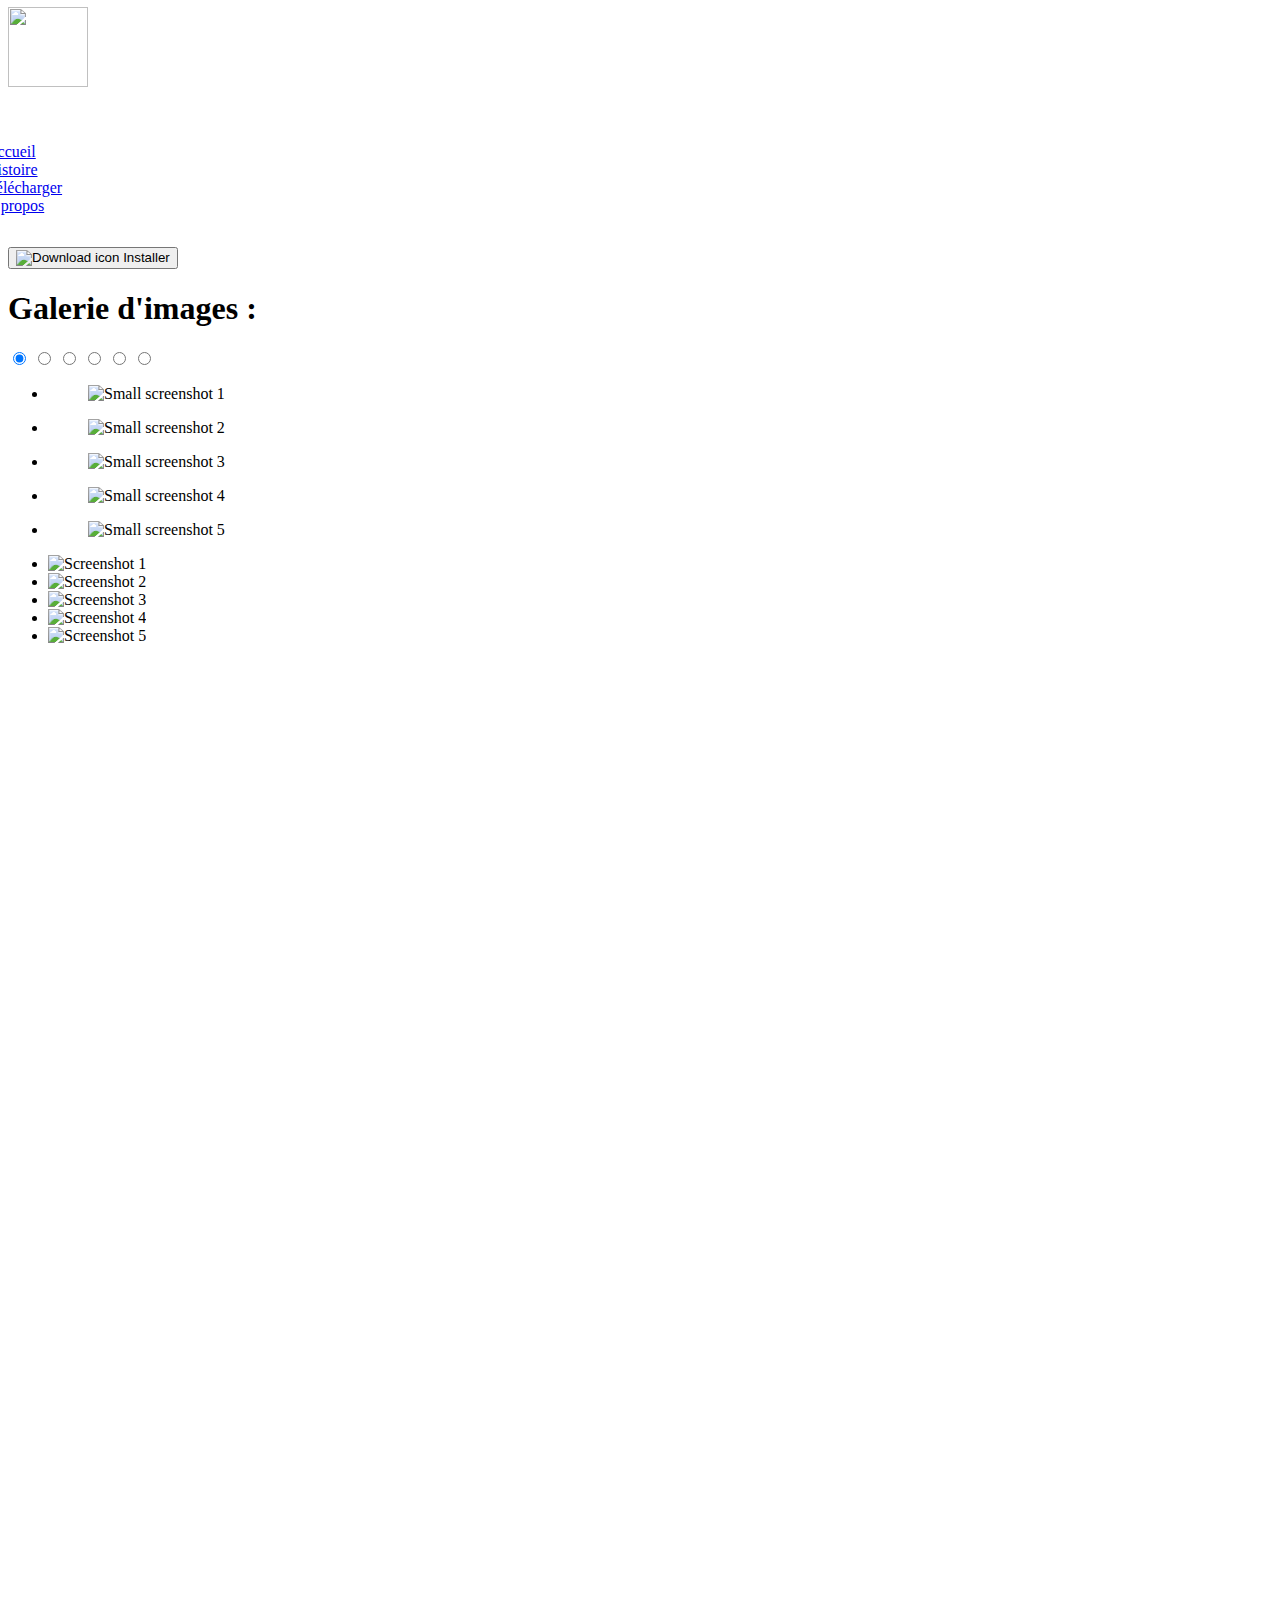
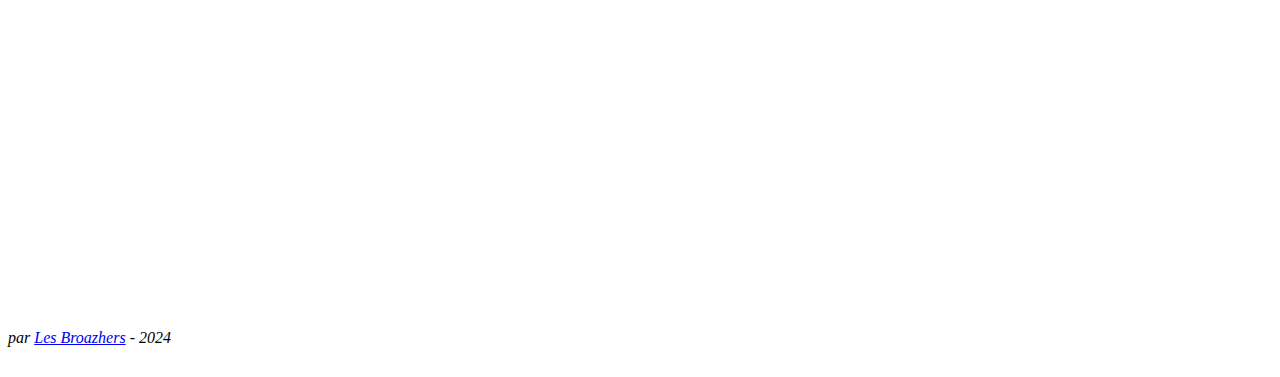
==== commit b70ab0ff: "upload site" ====
--- a/Download.html
+++ b/Download.html
@@ -44,81 +44,77 @@
                 </button>
             </a>
         </div>
+        <div class="fond">
+            <div class="container">
+                <h1>Galerie d'images :</h1>
 
-        <div class="techs">
-            <h1>Technologies utilisées</h1>
-            <div class="icons">
-                <div class="item">
-                    <svg viewBox="0 0 128 128">
-                        <title>Unity : pour le développement du jeu</title>
-                        <path d="M82.48 63.578l22.418-38.402 10.832 38.402-10.832 38.398zm-10.926 6.238l22.422 38.402-39.047-9.922-28.211-28.48zM93.969 18.93L71.555 57.34H26.719L54.93 28.855zm32 31.582L112.293.031 61.25 13.559l-7.555 13.18-15.336-.109L1 63.582l37.359 36.949h.004l15.324-.113 7.57 13.176 51.035 13.527 13.676-50.473-7.762-13.07zm0 0" fill="#110B09"></path>
-                    </svg>
-                </div>
+                <div class="carousel">
+                    <input type="radio" name="slides" checked="checked" id="slide-1">
+                    <input type="radio" name="slides" id="slide-2">
+                    <input type="radio" name="slides" id="slide-3">
+                    <input type="radio" name="slides" id="slide-4">
+                    <input type="radio" name="slides" id="slide-5">
+                    <input type="radio" name="slides" id="slide-6">
+                    <ul class="carousel__slides">
+                        <li class="carousel__slide">
+                            <figure>
+                                <div>
+                                    <img src="assets/img/menuprinc.png" alt="Small screenshot 1">
+                                </div>
+                            </figure>
+                        </li>
+                        <li class="carousel__slide">
+                            <figure>
+                                <div>
+                                    <img src="assets/img/missions.png" alt="Small screenshot 2">
+                                </div>
+                            </figure>
+                        </li>
+                        <li class="carousel__slide">
+                            <figure>
+                                <div>
+                                    <img src="assets/img/nv1.png" alt="Small screenshot 3">
+                                </div>
+                            </figure>
+                        </li>
+                        <li class="carousel__slide">
+                            <figure>
+                                <div>
+                                    <img src="assets/img/nv2cle.png" alt="Small screenshot 4">
+                                </div>
+                            </figure>
+                        </li>
+                        <li class="carousel__slide">
+                            <figure>
+                                <div>
+                                    <img src="assets/img/nv2ia.png" alt="Small screenshot 5">
+                                </div>
+                            </figure>
+                        </li>
 
-                <div class="item">
-                    <svg viewBox="0 0 128 128">
-                        <title>C# : pour coder la logique du jeu</title>
-                        <path fill="#9B4F96" d="M115.4 30.7L67.1 2.9c-.8-.5-1.9-.7-3.1-.7-1.2 0-2.3.3-3.1.7l-48 27.9c-1.7 1-2.9 3.5-2.9 5.4v55.7c0 1.1.2 2.4 1 3.5l106.8-62c-.6-1.2-1.5-2.1-2.4-2.7z"></path>
-                        <path fill="#68217A" d="M10.7 95.3c.5.8 1.2 1.5 1.9 1.9l48.2 27.9c.8.5 1.9.7 3.1.7 1.2 0 2.3-.3 3.1-.7l48-27.9c1.7-1 2.9-3.5 2.9-5.4V36.1c0-.9-.1-1.9-.6-2.8l-106.6 62z"></path>
-                        <path fill="#fff" d="M85.3 76.1C81.1 83.5 73.1 88.5 64 88.5c-13.5 0-24.5-11-24.5-24.5s11-24.5 24.5-24.5c9.1 0 17.1 5 21.3 12.5l13-7.5c-6.8-11.9-19.6-20-34.3-20-21.8 0-39.5 17.7-39.5 39.5s17.7 39.5 39.5 39.5c14.6 0 27.4-8 34.2-19.8l-12.9-7.6zM97 66.2l.9-4.3h-4.2v-4.7h5.1L100 51h4.9l-1.2 6.1h3.8l1.2-6.1h4.8l-1.2 6.1h2.4v4.7h-3.3l-.9 4.3h4.2v4.7h-5.1l-1.2 6h-4.9l1.2-6h-3.8l-1.2 6h-4.8l1.2-6h-2.4v-4.7H97zm4.8 0h3.8l.9-4.3h-3.8l-.9 4.3z"></path>
-                    </svg>
-                </div>
+                    </ul>
+                    <ul class="carousel__thumbnails">
+                        <li>
+                            <label for="slide-1"><img src="assets/img/menuprinc.png " alt="Screenshot 1"></label>
+                        </li>
+                        <li>
+                            <label for="slide-2"><img src="assets/img/missions.png" alt="Screenshot 2"></label>
+                        </li>
+                        <li>
+                            <label for="slide-3"><img src="assets/img/nv1.png" alt="Screenshot 3"></label>
+                        </li>
+                        <li>
+                            <label for="slide-4"><img src="assets/img/nv2cle.png" alt="Screenshot 4"></label>
+                        </li>
+                        <li>
+                            <label for="slide-5"><img src="assets/img/nv2ia.png" alt="Screenshot 5"></label>
+                        </li>
 
-                <div class="item">
-                    <svg viewBox="0 0 128 128">
-                        <title>Blender : pour la modélisation 3D</title>
-                        <path d="M66.332 70.032c.24-4.242 2.327-7.987 5.485-10.634 3.094-2.602 7.248-4.193 11.809-4.193 4.537 0 8.69 1.59 11.78 4.193 3.163 2.647 5.237 6.392 5.485 10.634.24 4.35-1.523 8.41-4.605 11.417-3.158 3.05-7.627 4.977-12.66 4.977-5.037 0-9.526-1.915-12.664-4.977-3.094-3.006-4.853-7.044-4.606-11.397zm0 0" fill="#235785"></path>
-                        <path d="M39.245 79.002c.028 1.66.564 4.89 1.36 7.404 1.682 5.336 4.537 10.273 8.49 14.599 4.062 4.465 9.074 8.055 14.85 10.61 6.073 2.67 12.665 4.037 19.505 4.037 6.84-.009 13.432-1.4 19.504-4.102 5.776-2.582 10.79-6.168 14.85-10.657 3.974-4.374 6.82-9.307 8.491-14.647a37 37 0 001.595-8.163c.208-2.69.12-5.405-.263-8.12a37.535 37.535 0 00-5.417-14.714c-2.574-4.15-5.916-7.76-9.89-10.813l.012-.004-39.955-30.506c-.036-.028-.068-.056-.104-.08-2.619-2.002-7.044-1.994-9.91.008-2.914 2.031-3.25 5.385-.656 7.496l-.012.008 16.682 13.484-50.789.051h-.068c-4.197.004-8.239 2.739-9.03 6.213-.82 3.521 2.035 6.46 6.412 6.46l-.008.016 25.736-.048L4.58 82.524c-.056.044-.12.088-.176.132C.069 85.95-1.33 91.446 1.4 94.9c2.778 3.522 8.666 3.546 13.047.02L39.505 74.51s-.368 2.758-.336 4.397zm64.56 9.219c-5.168 5.228-12.416 8.21-20.227 8.21-7.831.012-15.079-2.918-20.248-8.142-2.526-2.559-4.377-5.473-5.528-8.591a22.202 22.202 0 01-1.271-9.602 22.446 22.446 0 012.778-9.039c1.507-2.714 3.59-5.18 6.14-7.267 5.033-4.058 11.42-6.28 18.1-6.28 6.709-.008 13.097 2.174 18.13 6.236 2.55 2.075 4.625 4.529 6.14 7.243a22.302 22.302 0 012.774 9.043 22.313 22.313 0 01-1.271 9.598c-1.147 3.142-3.002 6.056-5.533 8.615zm0 0" fill="#e87500"></path>
-                    </svg>
-                </div>
-
-                <div class="git-item">
-                    <svg viewBox="0 0 128 128">
-                        <title>Git & GitHub : pour une meilleure gestion du code source</title>
-                        <path fill="#F34F29" d="M124.737 58.378L69.621 3.264c-3.172-3.174-8.32-3.174-11.497 0L46.68 14.71l14.518 14.518c3.375-1.139 7.243-.375 9.932 2.314 2.703 2.706 3.461 6.607 2.294 9.993l13.992 13.993c3.385-1.167 7.292-.413 9.994 2.295 3.78 3.777 3.78 9.9 0 13.679a9.673 9.673 0 01-13.683 0 9.677 9.677 0 01-2.105-10.521L68.574 47.933l-.002 34.341a9.708 9.708 0 012.559 1.828c3.778 3.777 3.778 9.898 0 13.683-3.779 3.777-9.904 3.777-13.679 0-3.778-3.784-3.778-9.905 0-13.683a9.65 9.65 0 013.167-2.11V47.333a9.581 9.581 0 01-3.167-2.111c-2.862-2.86-3.551-7.06-2.083-10.576L41.056 20.333 3.264 58.123a8.133 8.133 0 000 11.5l55.117 55.114c3.174 3.174 8.32 3.174 11.499 0l54.858-54.858a8.135 8.135 0 00-.001-11.501z"></path>
-                    </svg>
-
-                    <svg viewBox="0 0 128 128">
-                        <title>Git & GitHub : pour une meilleure gestion du code source</title>
-                        <g fill="#181616"><path fill-rule="evenodd" clip-rule="evenodd" d="M64 5.103c-33.347 0-60.388 27.035-60.388 60.388 0 26.682 17.303 49.317 41.297 57.303 3.017.56 4.125-1.31 4.125-2.905 0-1.44-.056-6.197-.082-11.243-16.8 3.653-20.345-7.125-20.345-7.125-2.747-6.98-6.705-8.836-6.705-8.836-5.48-3.748.413-3.67.413-3.67 6.063.425 9.257 6.223 9.257 6.223 5.386 9.23 14.127 6.562 17.573 5.02.542-3.903 2.107-6.568 3.834-8.076-13.413-1.525-27.514-6.704-27.514-29.843 0-6.593 2.36-11.98 6.223-16.21-.628-1.52-2.695-7.662.584-15.98 0 0 5.07-1.623 16.61 6.19C53.7 35 58.867 34.327 64 34.304c5.13.023 10.3.694 15.127 2.033 11.526-7.813 16.59-6.19 16.59-6.19 3.287 8.317 1.22 14.46.593 15.98 3.872 4.23 6.215 9.617 6.215 16.21 0 23.194-14.127 28.3-27.574 29.796 2.167 1.874 4.097 5.55 4.097 11.183 0 8.08-.07 14.583-.07 16.572 0 1.607 1.088 3.49 4.148 2.897 23.98-7.994 41.263-30.622 41.263-57.294C124.388 32.14 97.35 5.104 64 5.104z"></path><path d="M26.484 91.806c-.133.3-.605.39-1.035.185-.44-.196-.685-.605-.543-.906.13-.31.603-.395 1.04-.188.44.197.69.61.537.91zm2.446 2.729c-.287.267-.85.143-1.232-.28-.396-.42-.47-.983-.177-1.254.298-.266.844-.14 1.24.28.394.426.472.984.17 1.255zM31.312 98.012c-.37.258-.976.017-1.35-.52-.37-.538-.37-1.183.01-1.44.373-.258.97-.025 1.35.507.368.545.368 1.19-.01 1.452zm3.261 3.361c-.33.365-1.036.267-1.552-.23-.527-.487-.674-1.18-.343-1.544.336-.366 1.045-.264 1.564.23.527.486.686 1.18.333 1.543zm4.5 1.951c-.147.473-.825.688-1.51.486-.683-.207-1.13-.76-.99-1.238.14-.477.823-.7 1.512-.485.683.206 1.13.756.988 1.237zm4.943.361c.017.498-.563.91-1.28.92-.723.017-1.308-.387-1.315-.877 0-.503.568-.91 1.29-.924.717-.013 1.306.387 1.306.88zm4.598-.782c.086.485-.413.984-1.126 1.117-.7.13-1.35-.172-1.44-.653-.086-.498.422-.997 1.122-1.126.714-.123 1.354.17 1.444.663zm0 0"></path></g>
-                    </svg>
-                </div>
-
-                <div class="web-item">
-
-                    <svg viewBox="0 0 128 128">
-                        <title>HTML/CSS/JS : pour le développement du site</title>
-                        <path fill="#E44D26" d="M19.037 113.876L9.032 1.661h109.936l-10.016 112.198-45.019 12.48z"></path>
-                        <path fill="#F16529" d="M64 116.8l36.378-10.086 8.559-95.878H64z"></path>
-                        <path fill="#EBEBEB" d="M64 52.455H45.788L44.53 38.361H64V24.599H29.489l.33 3.692 3.382 37.927H64zm0 35.743l-.061.017-15.327-4.14-.979-10.975H33.816l1.928 21.609 28.193 7.826.063-.017z"></path>
-                        <path fill="#fff" d="M63.952 52.455v13.763h16.947l-1.597 17.849-15.35 4.143v14.319l28.215-7.82.207-2.325 3.234-36.233.335-3.696h-3.708zm0-27.856v13.762h33.244l.276-3.092.628-6.978.329-3.692z"></path>
-                    </svg>
-                    <svg viewBox="0 0 128 128">
-                        <title>HTML/CSS/JS : pour le développement du site</title>
-                        <path fill="#1572B6" d="M18.814 114.123L8.76 1.352h110.48l-10.064 112.754-45.243 12.543-45.119-12.526z"></path>
-                        <path fill="#33A9DC" d="M64.001 117.062l36.559-10.136 8.601-96.354h-45.16v106.49z"></path>
-                        <path fill="#fff" d="M64.001 51.429h18.302l1.264-14.163H64.001V23.435h34.682l-.332 3.711-3.4 38.114h-30.95V51.429z"></path>
-                        <path fill="#EBEBEB" d="M64.083 87.349l-.061.018-15.403-4.159-.985-11.031H33.752l1.937 21.717 28.331 7.863.063-.018v-14.39z"></path>
-                        <path fill="#fff" d="M81.127 64.675l-1.666 18.522-15.426 4.164v14.39l28.354-7.858.208-2.337 2.406-26.881H81.127z"></path>
-                        <path fill="#EBEBEB" d="M64.048 23.435v13.831H30.64l-.277-3.108-.63-7.012-.331-3.711h34.646zm-.047 27.996v13.831H48.792l-.277-3.108-.631-7.012-.33-3.711h16.447z"></path>
-                    </svg>
-                    <svg viewBox="0 0 128 128">
-                        <title>HTML/CSS/JS : pour le développement du site</title>
-                        <path fill="#F0DB4F" d="M1.408 1.408h125.184v125.185H1.408z"></path>
-                        <path fill="#323330" d="M116.347 96.736c-.917-5.711-4.641-10.508-15.672-14.981-3.832-1.761-8.104-3.022-9.377-5.926-.452-1.69-.512-2.642-.226-3.665.821-3.32 4.784-4.355 7.925-3.403 2.023.678 3.938 2.237 5.093 4.724 5.402-3.498 5.391-3.475 9.163-5.879-1.381-2.141-2.118-3.129-3.022-4.045-3.249-3.629-7.676-5.498-14.756-5.355l-3.688.477c-3.534.893-6.902 2.748-8.877 5.235-5.926 6.724-4.236 18.492 2.975 23.335 7.104 5.332 17.54 6.545 18.873 11.531 1.297 6.104-4.486 8.08-10.234 7.378-4.236-.881-6.592-3.034-9.139-6.949-4.688 2.713-4.688 2.713-9.508 5.485 1.143 2.499 2.344 3.63 4.26 5.795 9.068 9.198 31.76 8.746 35.83-5.176.165-.478 1.261-3.666.38-8.581zM69.462 58.943H57.753l-.048 30.272c0 6.438.333 12.34-.714 14.149-1.713 3.558-6.152 3.117-8.175 2.427-2.059-1.012-3.106-2.451-4.319-4.485-.333-.584-.583-1.036-.667-1.071l-9.52 5.83c1.583 3.249 3.915 6.069 6.902 7.901 4.462 2.678 10.459 3.499 16.731 2.059 4.082-1.189 7.604-3.652 9.448-7.401 2.666-4.915 2.094-10.864 2.07-17.444.06-10.735.001-21.468.001-32.237z"></path>
-                    </svg>
-
-                </div>
-
-                <div class="item">
-                    <svg role="img" viewBox="0 0 24 24" xmlns="http://www.w3.org/2000/svg">
-                        <title>Discord : pour la communication</title>
-                        <g fill="#5865F2"><path d="M20.317 4.3698a19.7913 19.7913 0 00-4.8851-1.5152.0741.0741 0 00-.0785.0371c-.211.3753-.4447.8648-.6083 1.2495-1.8447-.2762-3.68-.2762-5.4868 0-.1636-.3933-.4058-.8742-.6177-1.2495a.077.077 0 00-.0785-.037 19.7363 19.7363 0 00-4.8852 1.515.0699.0699 0 00-.0321.0277C.5334 9.0458-.319 13.5799.0992 18.0578a.0824.0824 0 00.0312.0561c2.0528 1.5076 4.0413 2.4228 5.9929 3.0294a.0777.0777 0 00.0842-.0276c.4616-.6304.8731-1.2952 1.226-1.9942a.076.076 0 00-.0416-.1057c-.6528-.2476-1.2743-.5495-1.8722-.8923a.077.077 0 01-.0076-.1277c.1258-.0943.2517-.1923.3718-.2914a.0743.0743 0 01.0776-.0105c3.9278 1.7933 8.18 1.7933 12.0614 0a.0739.0739 0 01.0785.0095c.1202.099.246.1981.3728.2924a.077.077 0 01-.0066.1276 12.2986 12.2986 0 01-1.873.8914.0766.0766 0 00-.0407.1067c.3604.698.7719 1.3628 1.225 1.9932a.076.076 0 00.0842.0286c1.961-.6067 3.9495-1.5219 6.0023-3.0294a.077.077 0 00.0313-.0552c.5004-5.177-.8382-9.6739-3.5485-13.6604a.061.061 0 00-.0312-.0286zM8.02 15.3312c-1.1825 0-2.1569-1.0857-2.1569-2.419 0-1.3332.9555-2.4189 2.157-2.4189 1.2108 0 2.1757 1.0952 2.1568 2.419 0 1.3332-.9555 2.4189-2.1569 2.4189zm7.9748 0c-1.1825 0-2.1569-1.0857-2.1569-2.419 0-1.3332.9554-2.4189 2.1569-2.4189 1.2108 0 2.1757 1.0952 2.1568 2.419 0 1.3332-.946 2.4189-2.1568 2.4189Z" /></g>
-                    </svg>
+                    </ul>
                 </div>
             </div>
         </div>
-    </div>
+        
 	
 	
 
